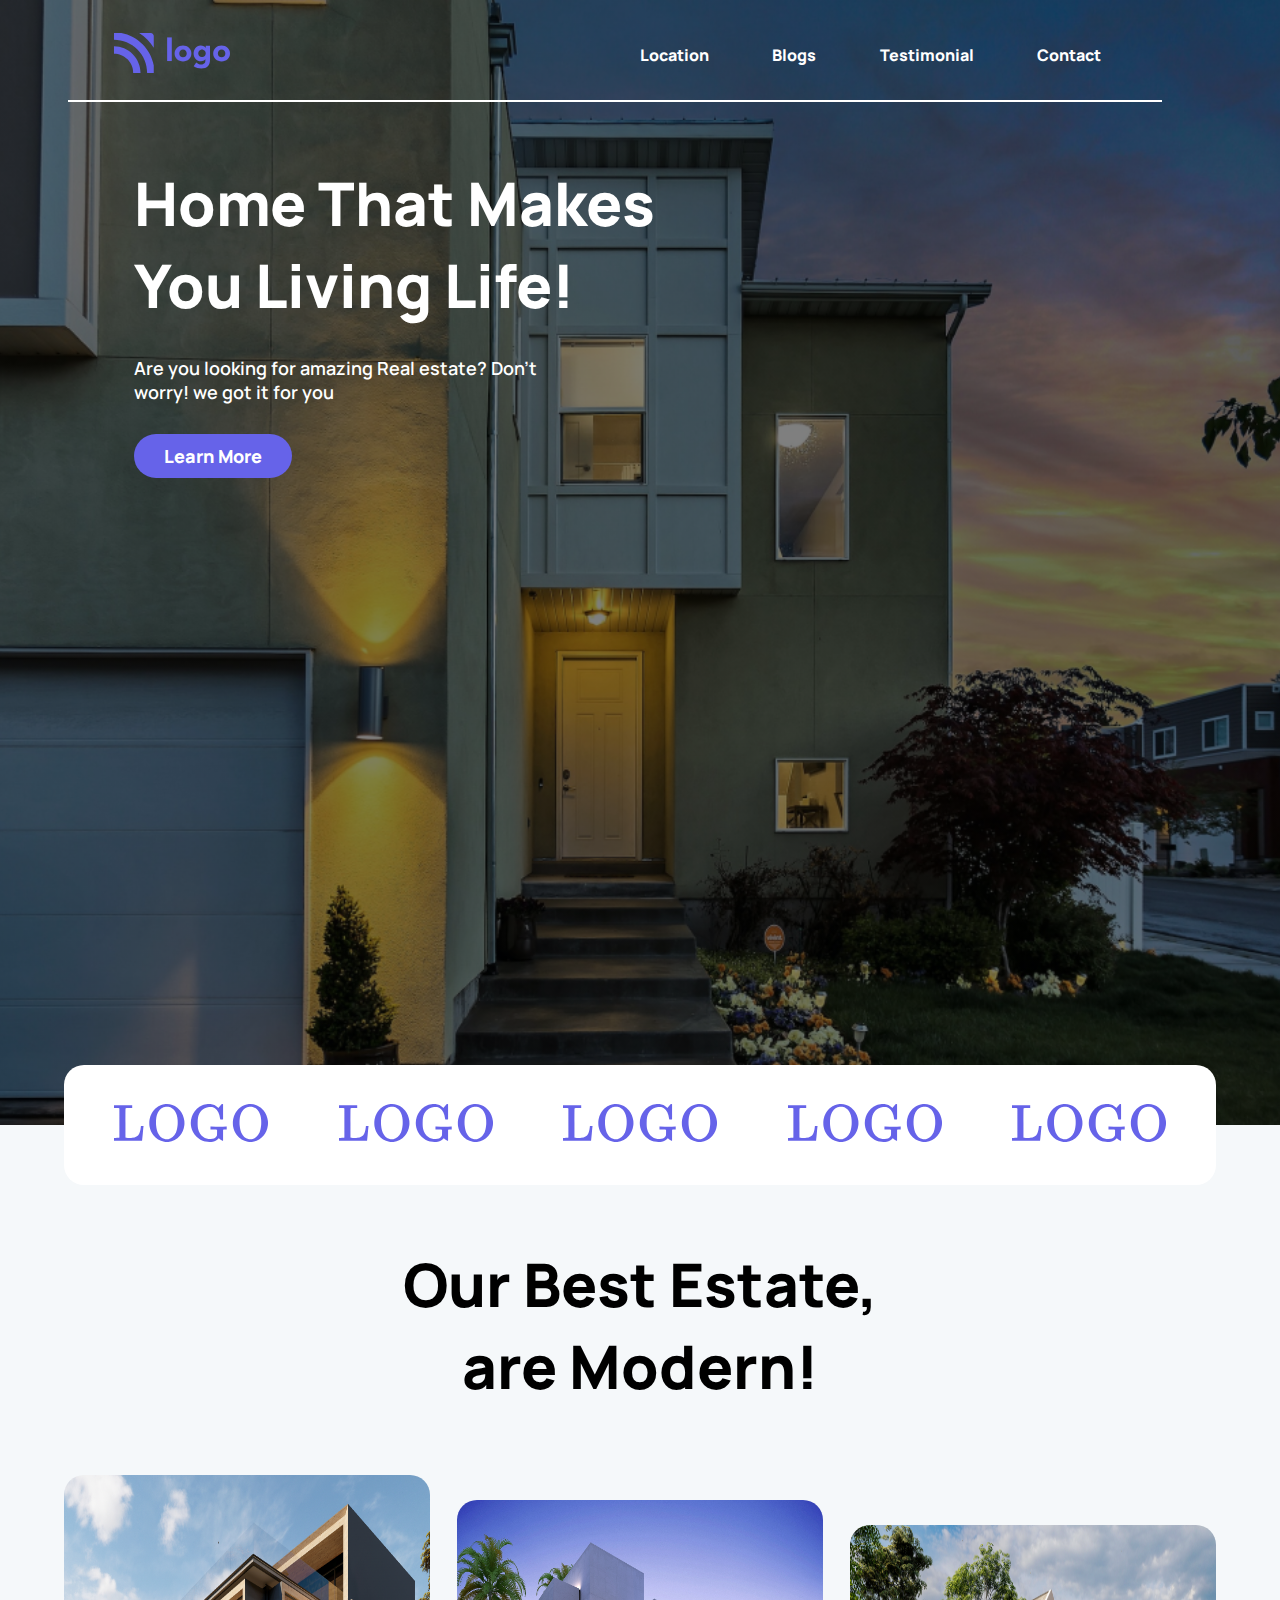
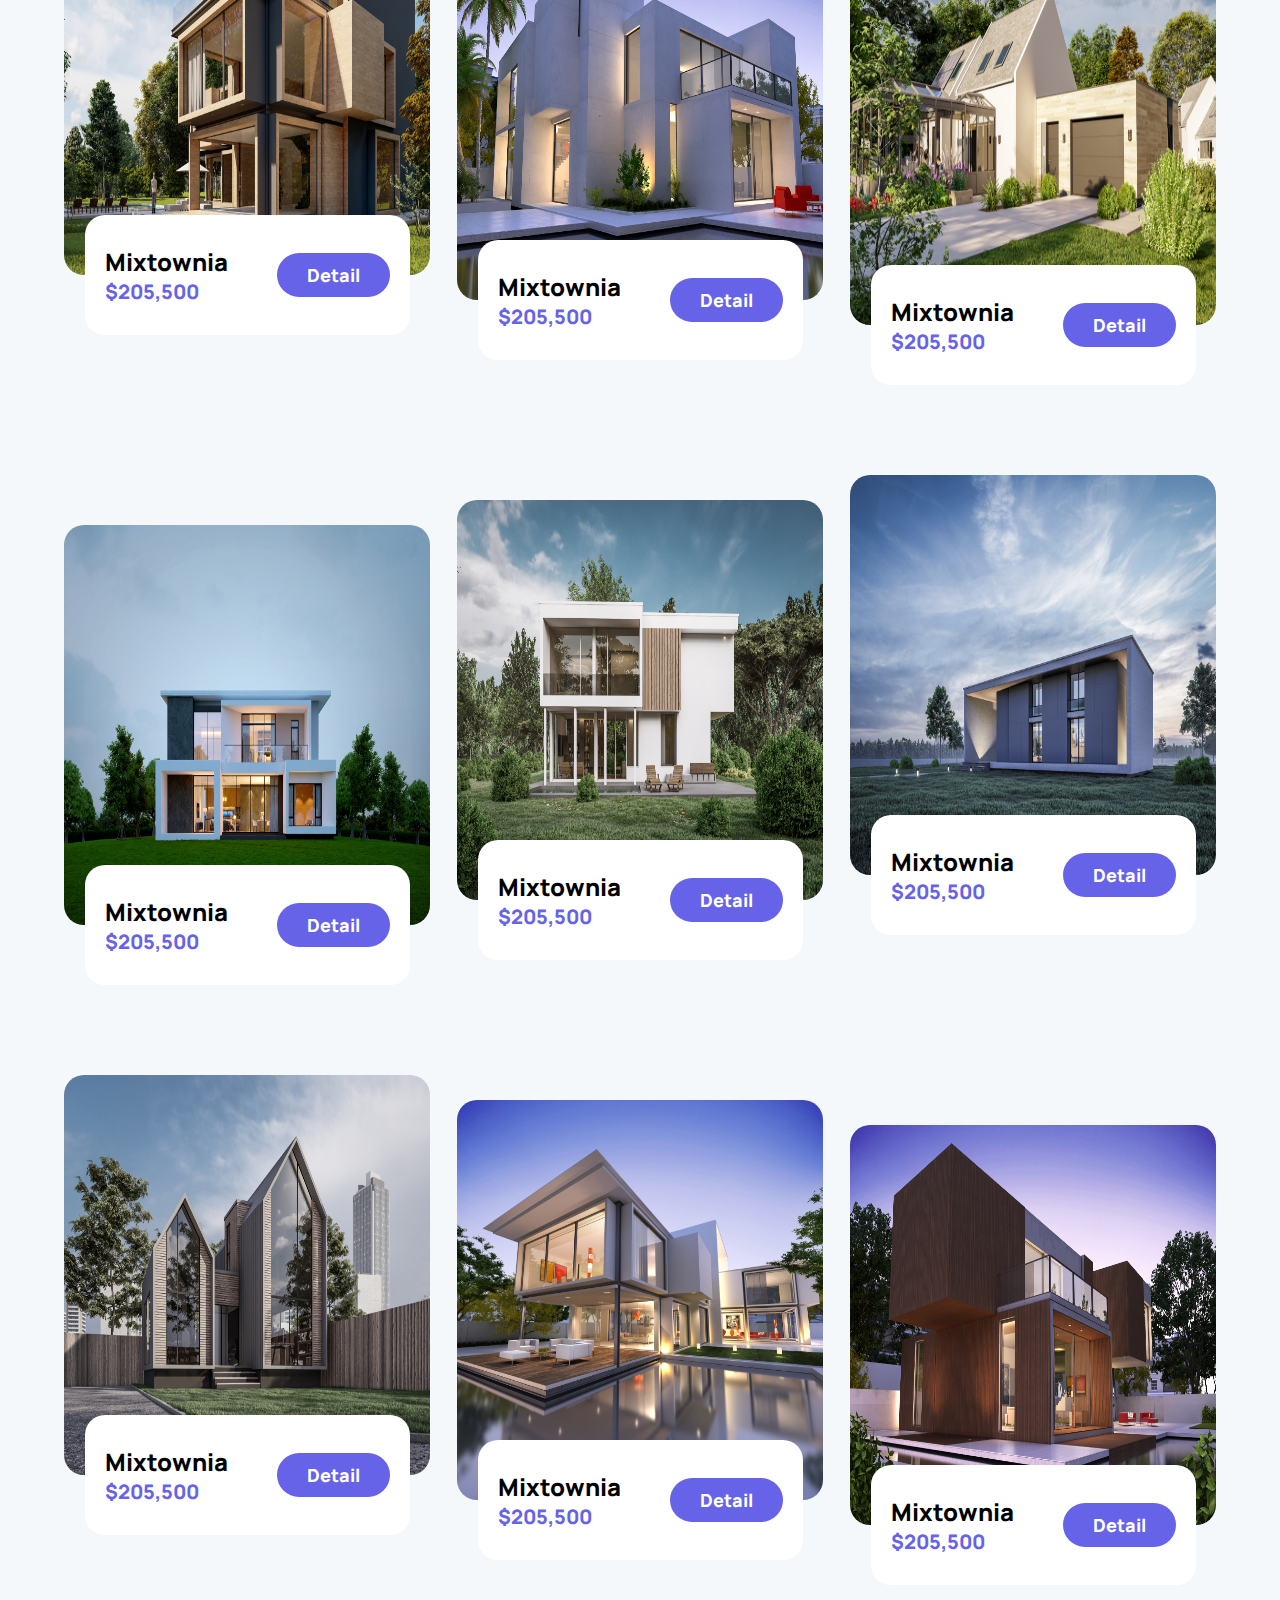
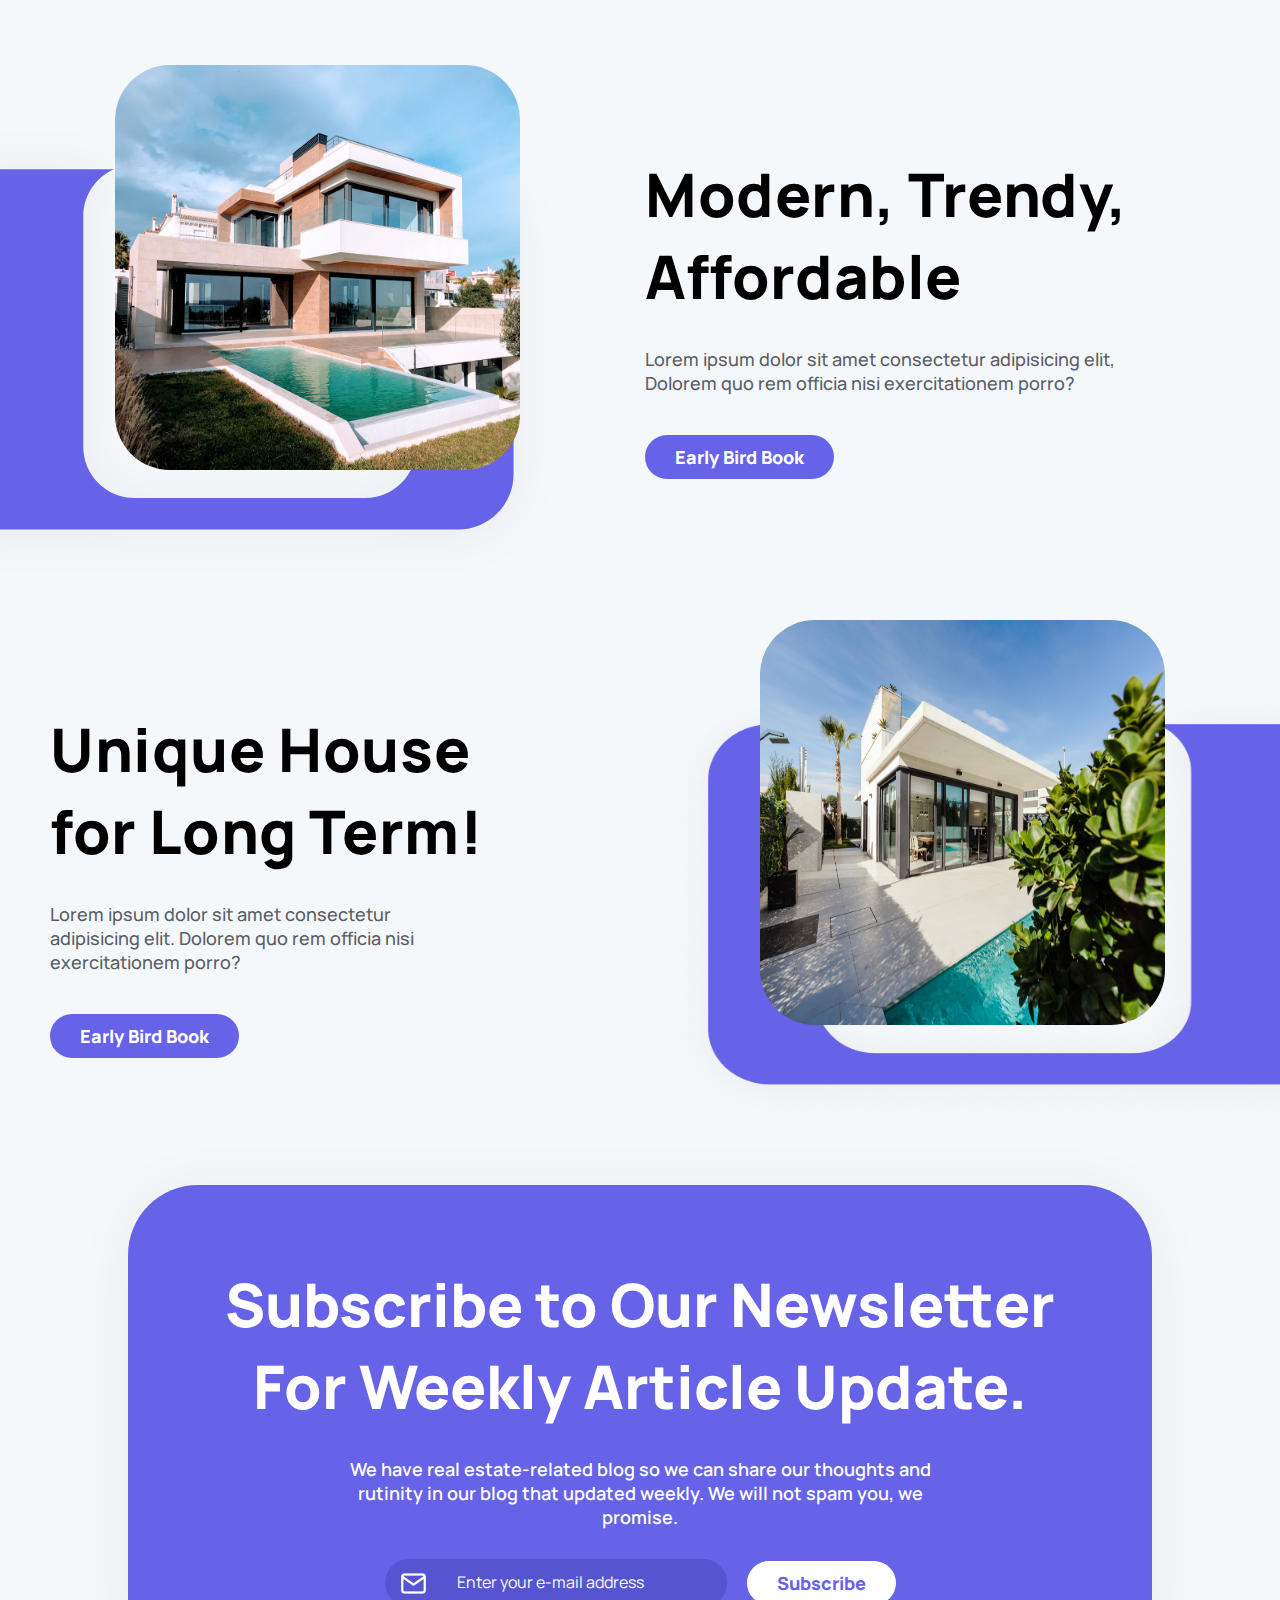
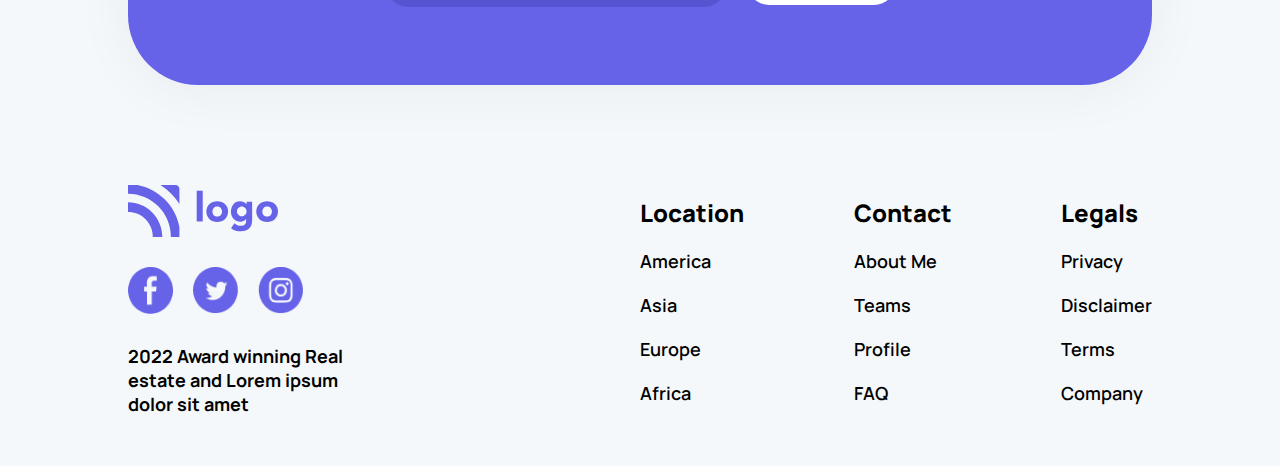
==== index.html @ 43ab2d6f "updated" ====
<!DOCTYPE html>
<html lang="en">
    <head>
        <meta charset="UTF-8" />
        <meta http-equiv="X-UA-Compatible" content="IE=edge" />
        <meta name="viewport" content="width=device-width, initial-scale=1.0" />
        <title>Real Estate</title>
        <!-- External CSS -->
        <link rel="stylesheet" href="./Assets/style.css" />
        <!-- Google Fonts -->
        <link rel="preconnect" href="https://fonts.googleapis.com" />
        <link rel="preconnect" href="https://fonts.gstatic.com" crossorigin />
        <link
            href="https://fonts.googleapis.com/css2?family=Manrope:wght@200;300;400;500;600;700;800&display=swap"
            rel="stylesheet"
        />
    </head>
    <body>
        <!-- Header -->
        <header>
            <div class="header-main">
                <!-- NAV -->
                <div class="nav-outer">
                    <nav>
                        <a href="#">
                            <img
                                class="logo"
                                src="./Assets/Images/Logo.svg"
                                alt="Logo"
                            />
                        </a>
                        <div></div>
                        <ul>
                            <li><a href="#">Location</a></li>
                            <li><a href="#">Blogs</a></li>
                            <li><a href="#">Testimonial</a></li>
                            <li><a href="#">Contact</a></li>
                        </ul>
                    </nav>
                    <div class="nav-underline"></div>
                </div>
                <!-- Hero -->
                <div class="hero">
                    <h1>Home That Makes You Living Life!</h1>
                    <p>
                        Are you looking for amazing Real estate? Don't worry! we
                        got it for you
                    </p>
                    <button>Learn More</button>
                </div>
            </div>
        </header>
        <!-- LOGOS -->
        <section class="logos">
            <ul>
                <li>
                    <a href="#"
                        ><img src="./Assets/Images/logoName.svg" alt="Logos"
                    /></a>
                </li>
                <li>
                    <a href="#"
                        ><img src="./Assets/Images/logoName.svg" alt="Logos"
                    /></a>
                </li>
                <li>
                    <a href="#"
                        ><img src="./Assets/Images/logoName.svg" alt="Logos"
                    /></a>
                </li>
                <li>
                    <a href="#"
                        ><img src="./Assets/Images/logoName.svg" alt="Logos"
                    /></a>
                </li>
                <li>
                    <a href="#"
                        ><img src="./Assets/Images/logoName.svg" alt="Logos"
                    /></a>
                </li>
            </ul>
        </section>
        <!-- Main ADs -->
        <section class="ads">
            <div class="ads-main">
                <div class="ads-main-heading">
                    <h1>Our Best Estate,<br />are Modern!</h1>
                </div>
            </div>
            <!-- Cards -->
            <div class="cards">
                <div class="card card1">
                    <img
                        src="./Assets/Images/cardImage1.png"
                        alt="cardImage1.png"
                    />
                    <div class="card-details">
                        <div>
                            <h3>Mixtownia</h3>
                            <p>$205,500</p>
                        </div>
                        <button>Detail</button>
                    </div>
                </div>
                <div class="card card2">
                    <img
                        src="./Assets/Images/cardImage2.png"
                        alt="cardImage2.png"
                    />
                    <div class="card-details">
                        <div>
                            <h3>Mixtownia</h3>
                            <p>$205,500</p>
                        </div>
                        <button>Detail</button>
                    </div>
                </div>
                <div class="card card3">
                    <img
                        src="./Assets/Images/cardImage3.png"
                        alt="cardImage3.png"
                    />
                    <div class="card-details">
                        <div>
                            <h3>Mixtownia</h3>
                            <p>$205,500</p>
                        </div>
                        <button>Detail</button>
                    </div>
                </div>
                <div class="card card3">
                    <img
                        src="./Assets/Images/cardImage4.png"
                        alt="cardImage4.png"
                    />
                    <div class="card-details">
                        <div>
                            <h3>Mixtownia</h3>
                            <p>$205,500</p>
                        </div>
                        <button>Detail</button>
                    </div>
                </div>
                <div class="card card2">
                    <img
                        src="./Assets/Images/cardImage5.png"
                        alt="cardImage5.png"
                    />
                    <div class="card-details">
                        <div>
                            <h3>Mixtownia</h3>
                            <p>$205,500</p>
                        </div>
                        <button>Detail</button>
                    </div>
                </div>
                <div class="card card1">
                    <img
                        src="./Assets/Images/cardImage6.png"
                        alt="cardImage6.png"
                    />
                    <div class="card-details">
                        <div>
                            <h3>Mixtownia</h3>
                            <p>$205,500</p>
                        </div>
                        <button>Detail</button>
                    </div>
                </div>
                <div class="card card1">
                    <img
                        src="./Assets/Images/cardImage7.png"
                        alt="cardImage7.png"
                    />
                    <div class="card-details">
                        <div>
                            <h3>Mixtownia</h3>
                            <p>$205,500</p>
                        </div>
                        <button>Detail</button>
                    </div>
                </div>
                <div class="card card2">
                    <img
                        src="./Assets/Images/cardImage8.png"
                        alt="cardImage8.png"
                    />
                    <div class="card-details">
                        <div>
                            <h3>Mixtownia</h3>
                            <p>$205,500</p>
                        </div>
                        <button>Detail</button>
                    </div>
                </div>
                <div class="card card3">
                    <img
                        src="./Assets/Images/cardImage9.png"
                        alt="cardImage9.png"
                    />
                    <div class="card-details">
                        <div>
                            <h3>Mixtownia</h3>
                            <p>$205,500</p>
                        </div>
                        <button>Detail</button>
                    </div>
                </div>
            </div>
        </section>
        <!-- Early Bird Offers -->
        <section class="earlybird">
            <div class="feature1">
                <div>
                    <img
                        src="./Assets/Images/featureImageBg1.svg"
                        alt="featureImageBg1.svg"
                    />
                    <img
                        src="./Assets/Images/featuresImage1.png"
                        alt="featuresImage1.png"
                    />
                </div>
                <div>
                    <h1>Modern, Trendy, Affordable</h1>
                    <p>
                        Lorem ipsum dolor sit amet consectetur adipisicing elit,
                        Dolorem quo rem officia nisi exercitationem porro?
                    </p>
                    <button>Early Bird Book</button>
                </div>
            </div>
            <div class="feature2">
                <div>
                    <h1>Unique House for Long Term!</h1>
                    <p>
                        Lorem ipsum dolor sit amet consectetur adipisicing elit.
                        Dolorem quo rem officia nisi exercitationem porro?
                    </p>
                    <button>Early Bird Book</button>
                </div>
                <div>
                    <img
                        src="./Assets/Images/featureImageBg2.png"
                        alt="featureImageBg2.png"
                    />
                    <img
                        src="./Assets/Images/featuresImage2.png"
                        alt="featuresImage2.png"
                    />
                </div>
            </div>
        </section>
        <!-- Newsletter -->
        <section class="newsletter">
            <div class="newsletter-main">
                <h1>
                    Subscribe to Our Newsletter <br />For Weekly Article Update.
                </h1>
                <p>
                    We have real estate-related blog so we can share our
                    thoughts and rutinity in our blog that updated weekly. We
                    will not spam you, we promise.
                </p>
                <div class="newsletter-input">
                    <form action="#">
                        <div class="email-input">
                            <img
                                src="./Assets/Images/mail.png"
                                alt="mail.png"
                            />
                            <input
                                type="email"
                                placeholder="Enter your e-mail address"
                            />
                        </div>
                        <button>Subscribe</button>
                    </form>
                </div>
            </div>
        </section>
        <!-- Footer -->
        <footer>
            <div class="footer-main">
                <div class="footer-left">
                    <img src="./Assets/Images/Logo.svg" alt="logo.svg" />
                    <div class="social">
                        <img src="./Assets/Images/facebook.png" alt="facebook.png" />
                        <img src="./Assets/Images/twitter.png" alt="twitter.png" />
                        <img src="./Assets/Images/instagram.png" alt="instagram.png" />
                    </div>
                    <p>2022 Award winning Real estate and Lorem ipsum dolor sit amet</p>
                </div>
                <div class="footer-right">
                    <div class="footer-links">
                        <ul>
                            <li><a href="#">Location</a></li>
                            <li><a href="#">America</a></li>
                            <li><a href="#">Asia</a></li>
                            <li><a href="#">Europe</a></li>
                            <li><a href="#">Africa</a></li>
                        </ul>
                    </div>

                    <div class="footer-links">
                        <ul>
                            <li><a href="#">Contact</a></li>
                            <li><a href="#">About Me</a></li>
                            <li><a href="#">Teams</a></li>
                            <li><a href="#">Profile</a></li>
                            <li><a href="#">FAQ</a></li>
                        </ul>
                    </div>

                    <div class="footer-links">
                        <ul>
                            <li><a href="#">Legals</a></li>
                            <li><a href="#">Privacy</a></li>
                            <li><a href="#">Disclaimer</a></li>
                            <li><a href="#">Terms</a></li>
                            <li><a href="#">Company</a></li>
                        </ul>
                    </div>
                </div>
            </div>
        </footer>
    </body>
</html>
---- Assets/style.css ----
* {
    margin: 0;
    padding: 0;
    box-sizing: border-box;
    font-family: "Manrope";
}

/*******************
***** Defaults *****
*******************/

a {
    text-decoration: none;
}

li {
    list-style: none;
}

/*******************
****** Header ******
*******************/

header {
    background-image: linear-gradient(rgba(0, 0, 0, 0.5), rgba(0, 0, 0, 0.5)),
        url("./Images/mainBackground.png");
    background-position: center;
    background-size: cover;
    height: 125vh;
    display: flex;
    flex-direction: column;
    align-items: center;
}

.header-main {
    width: 90vw;
    height: 100%;
}

/*******************
******* NAV *******
*******************/

.nav-outer {
    display: flex;
    flex-direction: column;
    align-items: center;
    justify-content: space-between;
}

nav {
    width: 100%;
    height: 10vh;
    display: flex;
    align-items: center;
    justify-content: space-between;
    margin-top: 10px;
}

nav .logo {
    height: 40px;
    padding-left: 50px;
}

nav ul {
    display: flex;
    align-items: center;
    justify-content: space-between;
    width: 40%;
    margin-right: 10%;
}

nav ul li {
    font-weight: 900;
}

nav ul li a {
    color: #fff;
}

.nav-underline {
    background-color: #fff;
    height: 2px;
    width: 95%;
    margin-right: 50px;
}

/*******************
******* HERO *******
*******************/

.hero {
    margin-left: 70px;
    width: 550px;
    margin-top: 60px;
}

.hero h1 {
    font-size: 60px;
    font-weight: 800;
    color: #fff;
}

.hero p {
    font-size: 18px;
    width: 75%;
    margin: 30px 0px;
    font-weight: 600;
    color: #fff;
}

.hero button {
    background: #6663e9;
    border: none;
    border-radius: 30px;
    padding: 10px 30px;
    color: #ffffff;
    font-weight: 800;
    font-size: 18px;
}

/*******************
******* LOGOS ******
*******************/

.logos {
    width: 100%;
    display: flex;
    flex-direction: column;
    align-items: center;
}

.logos ul {
    display: flex;
    align-items: center;
    justify-content: space-between;
    width: 90%;
    height: 120px;
    background-color: #fff;
    margin: -60px 0px;
    padding: 0px 50px;
    border-radius: 20px;
}

/*******************
***** Main ADs *****
*******************/

.ads {
    width: 100%;
    background-color: #f5f8fa;
    display: flex;
    flex-direction: column;
    align-items: center;
}

.ads-main {
    width: 97%;
}

.ads-main-heading {
    width: 100%;
    height: 400px;
    display: flex;
    flex-direction: column;
    align-items: center;
    justify-content: center;
}

.ads-main-heading h1 {
    color: #000;
    font-size: 60px;
    text-align: center;
    font-weight: 800;
}

/*******************
******* Cards ******
*******************/

.cards {
    width: 90%;
    display: flex;
    align-items: center;
    justify-content: space-between;
    flex-wrap: wrap;
}

.card {
    width: 400px;
    height: 600px;
    display: flex;
    flex: 0 0 calc(33.33% - 20px);
    flex-direction: column;
    align-items: center;
}

.card img {
    width: 366px;
    height: 400px;
    border-radius: 20px;
}

.card-details {
    width: 325px;
    height: 120px;
    display: flex;
    align-items: center;
    justify-content: space-between;
    background-color: #fff;
    border-radius: 20px;
    padding: 0px 20px;
    margin-top: -60px;
}

.card-details div h3 {
    color: #000;
    font-size: 24px;
    font-weight: 800;
}

.card-details div p {
    color: #6663e9;
    font-size: 20px;
    font-weight: 800;
}

.card-details button {
    background: #6663e9;
    border: none;
    border-radius: 30px;
    padding: 10px 30px;
    color: #ffffff;
    font-weight: 800;
    font-size: 18px;
}

.card1 {
    margin-top: -100px;
}

.card2 {
    margin-top: -50px;
}

.card3 {
    margin-top: 0px;
}

/**********************
** Early Bird Offers ** 
**********************/

.earlybird {
    width: 100%;
    background-color: #f5f8fa;
}

.feature1 {
    margin-bottom: 100px;
}

.feature1,
.feature2 {
    display: flex;
    align-items: center;
    justify-content: space-between;
}

.feature1 div:first-child {
    display: flex;
    align-items: center;
}

.feature1 img:first-child {
    width: 725px;
    height: 455px;
    margin-left: -80px;
}

.feature1 img:last-child {
    width: 405px;
    height: 405px;
    position: absolute;
    left: 115px;
    margin-top: -170px;
    border-radius: 55px;
}

.feature1 div:last-child {
    width: 50%;
    height: 400px;
}

.feature1 h1,
p,
button,
.feature2 h1,
p,
button {
    color: #000;
}

.feature1 h1,
.feature2 h1 {
    font-size: 60px;
    font-weight: 800;
    letter-spacing: 0.01em;
    margin-bottom: 30px;
}

.feature1 p,
.feature2 p {
    font-weight: 500;
    font-size: 18px;
    color: #585c65;
    margin-bottom: 40px;
    width: 80%;
}

.feature1 button,
.feature2 button {
    background: #6663e9;
    border: none;
    border-radius: 30px;
    padding: 10px 30px;
    color: #ffffff;
    font-weight: 800;
    font-size: 18px;
}

.feature2 div:first-child {
    width: 40%;
    height: 400px;
    margin-left: 50px;
}

.feature2 div:last-child {
    display: flex;
    align-items: center;
}

.feature2 img:first-child {
    width: 625px;
    height: 455px;
}

.feature2 img:last-child {
    width: 405px;
    height: 405px;
    position: absolute;
    right: 115px;
    margin-top: -170px;
    border-radius: 55px;
}

/**********************
***** Newsletter ****** 
**********************/

.newsletter {
    background: #f5f8fa;
    width: 100%;
    display: flex;
    flex-direction: column;
    align-items: center;
    justify-content: center;
}

.newsletter-main {
    margin: 50px 0px;
    background-color: #6663e9;
    display: flex;
    flex-direction: column;
    align-items: center;
    justify-content: center;
    gap: 30px;
    text-align: center;
    border-radius: 70px;
    box-shadow: 0px 4px 60px rgba(0, 0, 0, 0.05);
    height: 500px;
    width: 80%;
}

.newsletter-main h1 {
    font-weight: 800;
    font-size: 60px;
    color: #fff;
}

.newsletter-main p {
    font-weight: 600;
    font-size: 18px;
    width: 58%;
    color: #fff;
}

.newsletter-input form {
    display: flex;
    align-items: center;
    justify-content: center;
    gap: 20px;
}

.email-input {
    display: flex;
    align-items: center;
    justify-content: center;
    background-color: transparent;
    border: none;
    background: #5654d1;
    border-radius: 30px;
}

.email-input img {
    margin-left: 15px;
}

.email-input input {
    padding: 15px 30px;
    width: 300px;
    background: #5654d1;
    border: none;
    border-radius: 0 30px 30px 0;
}

.email-input input::placeholder {
    color: #fff;
    font-size: 16px;
}

.newsletter-input form button {
    background: #ffffff;
    border: none;
    border-radius: 30px;
    padding: 10px 30px;
    color: #6663e9;
    font-weight: 800;
    font-size: 18px;
}

/******************
***** Footer ****** 
******************/

footer {
    width: 100%;
    background-color: #f5f8fa;
    display: flex;
    flex-direction: column;
    align-items: center;
    padding: 50px 0px;
}

.footer-main {
    width: 80%;
    display: flex;
    align-items: center;
    justify-content: space-between;
}

.footer-left {
    display: flex;
    flex-direction: column;
    gap: 30px;
    width: 40%;
}

.footer-left > img {
    width: 150px;
}

.social {
    display: flex;
    gap: 20px;
}

.social img {
    width: 45px;
}

.footer-left p {
    font-weight: 700;
    font-size: 18px;
    width: 58%;
}

.footer-right {
    display: flex;
    align-items: center;
    justify-content: space-between;
    width: 50%;
}

.footer-links ul {
    display: flex;
    flex-direction: column;
    gap: 20px;
}

.footer-links ul li {
    font-weight: 600;
    font-size: 18px;
}

.footer-links ul li:first-child {
    font-weight: 900;
    font-size: 24px;
}

.footer-links ul li a {
    color: #000;
}
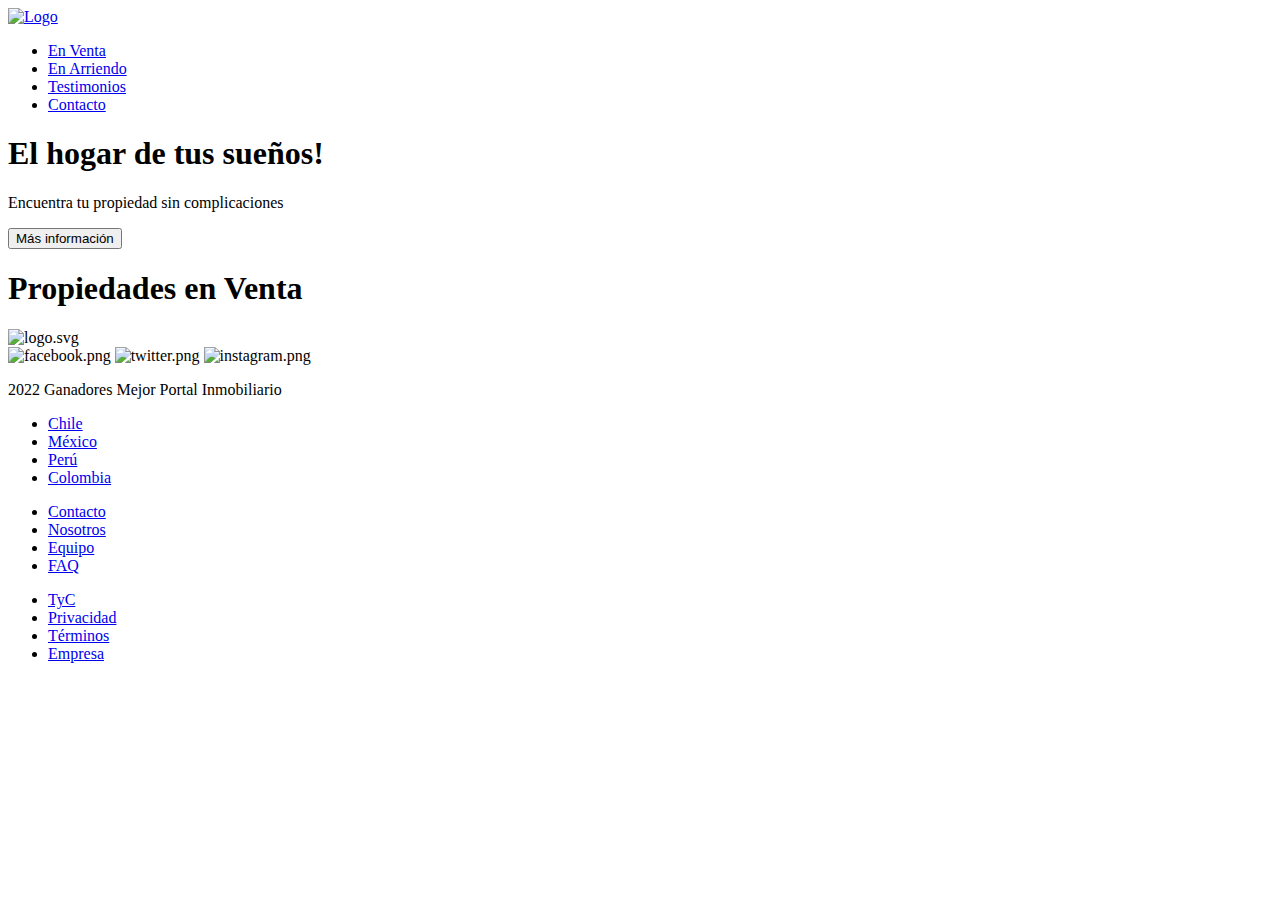
==== commit ff865f90: "first commit" ====
--- a/index.html
+++ b/index.html
@@ -4,325 +4,99 @@
         <meta charset="UTF-8" />
         <meta http-equiv="X-UA-Compatible" content="IE=edge" />
         <meta name="viewport" content="width=device-width, initial-scale=1.0" />
-        <title>Real Estate</title>
-        <!-- External CSS -->
-        <link rel="stylesheet" href="./Assets/style.css" />
-        <!-- Google Fonts -->
+        <title>Portal Inmobiliario</title>
+        <link rel="stylesheet" href="./assets/style.css" />
         <link rel="preconnect" href="https://fonts.googleapis.com" />
         <link rel="preconnect" href="https://fonts.gstatic.com" crossorigin />
-        <link
-            href="https://fonts.googleapis.com/css2?family=Manrope:wght@200;300;400;500;600;700;800&display=swap"
-            rel="stylesheet"
-        />
+        <link  href="https://fonts.googleapis.com/css2?family=Manrope:wght@200;300;400;500;600;700;800&display=swap" rel="stylesheet"/>
+        <script src="https://kit.fontawesome.com/7d8f0342dc.js" crossorigin="anonymous"></script>
     </head>
     <body>
-        <!-- Header -->
         <header>
             <div class="header-main">
-                <!-- NAV -->
                 <div class="nav-outer">
                     <nav>
                         <a href="#">
                             <img
                                 class="logo"
-                                src="./Assets/Images/Logo.svg"
+                                src="./assets/img/Logo.svg"
                                 alt="Logo"
                             />
                         </a>
                         <div></div>
                         <ul>
-                            <li><a href="#">Location</a></li>
-                            <li><a href="#">Blogs</a></li>
-                            <li><a href="#">Testimonial</a></li>
-                            <li><a href="#">Contact</a></li>
+                            <li><a href="#">En Venta</a></li>
+                            <li><a href="#">En Arriendo</a></li>
+                            <li><a href="#">Testimonios</a></li>
+                            <li><a href="#">Contacto</a></li>
                         </ul>
                     </nav>
                     <div class="nav-underline"></div>
                 </div>
-                <!-- Hero -->
                 <div class="hero">
-                    <h1>Home That Makes You Living Life!</h1>
+                    <h1>El hogar de tus sueños!</h1>
                     <p>
-                        Are you looking for amazing Real estate? Don't worry! we
-                        got it for you
+                        Encuentra tu propiedad sin complicaciones
                     </p>
-                    <button>Learn More</button>
+                    <button>Más información</button>
                 </div>
             </div>
-        </header>
-        <!-- LOGOS -->
-        <section class="logos">
-            <ul>
-                <li>
-                    <a href="#"
-                        ><img src="./Assets/Images/logoName.svg" alt="Logos"
-                    /></a>
-                </li>
-                <li>
-                    <a href="#"
-                        ><img src="./Assets/Images/logoName.svg" alt="Logos"
-                    /></a>
-                </li>
-                <li>
-                    <a href="#"
-                        ><img src="./Assets/Images/logoName.svg" alt="Logos"
-                    /></a>
-                </li>
-                <li>
-                    <a href="#"
-                        ><img src="./Assets/Images/logoName.svg" alt="Logos"
-                    /></a>
-                </li>
-                <li>
-                    <a href="#"
-                        ><img src="./Assets/Images/logoName.svg" alt="Logos"
-                    /></a>
-                </li>
-            </ul>
-        </section>
-        <!-- Main ADs -->
+        </header> 
         <section class="ads">
             <div class="ads-main">
                 <div class="ads-main-heading">
-                    <h1>Our Best Estate,<br />are Modern!</h1>
+                    <h1>Propiedades en Venta</h1>
                 </div>
             </div>
-            <!-- Cards -->
             <div class="cards">
-                <div class="card card1">
-                    <img
-                        src="./Assets/Images/cardImage1.png"
-                        alt="cardImage1.png"
-                    />
-                    <div class="card-details">
-                        <div>
-                            <h3>Mixtownia</h3>
-                            <p>$205,500</p>
-                        </div>
-                        <button>Detail</button>
+                    <div id="properties-container" class="properties-container">
+                        <!-- Las tarjetas se insertan aquí de forma dinámica por JavaScript -->
                     </div>
-                </div>
-                <div class="card card2">
-                    <img
-                        src="./Assets/Images/cardImage2.png"
-                        alt="cardImage2.png"
-                    />
-                    <div class="card-details">
-                        <div>
-                            <h3>Mixtownia</h3>
-                            <p>$205,500</p>
-                        </div>
-                        <button>Detail</button>
-                    </div>
-                </div>
-                <div class="card card3">
-                    <img
-                        src="./Assets/Images/cardImage3.png"
-                        alt="cardImage3.png"
-                    />
-                    <div class="card-details">
-                        <div>
-                            <h3>Mixtownia</h3>
-                            <p>$205,500</p>
-                        </div>
-                        <button>Detail</button>
-                    </div>
-                </div>
-                <div class="card card3">
-                    <img
-                        src="./Assets/Images/cardImage4.png"
-                        alt="cardImage4.png"
-                    />
-                    <div class="card-details">
-                        <div>
-                            <h3>Mixtownia</h3>
-                            <p>$205,500</p>
-                        </div>
-                        <button>Detail</button>
-                    </div>
-                </div>
-                <div class="card card2">
-                    <img
-                        src="./Assets/Images/cardImage5.png"
-                        alt="cardImage5.png"
-                    />
-                    <div class="card-details">
-                        <div>
-                            <h3>Mixtownia</h3>
-                            <p>$205,500</p>
-                        </div>
-                        <button>Detail</button>
-                    </div>
-                </div>
-                <div class="card card1">
-                    <img
-                        src="./Assets/Images/cardImage6.png"
-                        alt="cardImage6.png"
-                    />
-                    <div class="card-details">
-                        <div>
-                            <h3>Mixtownia</h3>
-                            <p>$205,500</p>
-                        </div>
-                        <button>Detail</button>
-                    </div>
-                </div>
-                <div class="card card1">
-                    <img
-                        src="./Assets/Images/cardImage7.png"
-                        alt="cardImage7.png"
-                    />
-                    <div class="card-details">
-                        <div>
-                            <h3>Mixtownia</h3>
-                            <p>$205,500</p>
-                        </div>
-                        <button>Detail</button>
-                    </div>
-                </div>
-                <div class="card card2">
-                    <img
-                        src="./Assets/Images/cardImage8.png"
-                        alt="cardImage8.png"
-                    />
-                    <div class="card-details">
-                        <div>
-                            <h3>Mixtownia</h3>
-                            <p>$205,500</p>
-                        </div>
-                        <button>Detail</button>
-                    </div>
-                </div>
-                <div class="card card3">
-                    <img
-                        src="./Assets/Images/cardImage9.png"
-                        alt="cardImage9.png"
-                    />
-                    <div class="card-details">
-                        <div>
-                            <h3>Mixtownia</h3>
-                            <p>$205,500</p>
-                        </div>
-                        <button>Detail</button>
-                    </div>
-                </div>
-            </div>
-        </section>
-        <!-- Early Bird Offers -->
-        <section class="earlybird">
-            <div class="feature1">
-                <div>
-                    <img
-                        src="./Assets/Images/featureImageBg1.svg"
-                        alt="featureImageBg1.svg"
-                    />
-                    <img
-                        src="./Assets/Images/featuresImage1.png"
-                        alt="featuresImage1.png"
-                    />
-                </div>
-                <div>
-                    <h1>Modern, Trendy, Affordable</h1>
-                    <p>
-                        Lorem ipsum dolor sit amet consectetur adipisicing elit,
-                        Dolorem quo rem officia nisi exercitationem porro?
-                    </p>
-                    <button>Early Bird Book</button>
-                </div>
-            </div>
-            <div class="feature2">
-                <div>
-                    <h1>Unique House for Long Term!</h1>
-                    <p>
-                        Lorem ipsum dolor sit amet consectetur adipisicing elit.
-                        Dolorem quo rem officia nisi exercitationem porro?
-                    </p>
-                    <button>Early Bird Book</button>
-                </div>
-                <div>
-                    <img
-                        src="./Assets/Images/featureImageBg2.png"
-                        alt="featureImageBg2.png"
-                    />
-                    <img
-                        src="./Assets/Images/featuresImage2.png"
-                        alt="featuresImage2.png"
-                    />
-                </div>
-            </div>
-        </section>
-        <!-- Newsletter -->
-        <section class="newsletter">
-            <div class="newsletter-main">
-                <h1>
-                    Subscribe to Our Newsletter <br />For Weekly Article Update.
-                </h1>
-                <p>
-                    We have real estate-related blog so we can share our
-                    thoughts and rutinity in our blog that updated weekly. We
-                    will not spam you, we promise.
-                </p>
-                <div class="newsletter-input">
-                    <form action="#">
-                        <div class="email-input">
-                            <img
-                                src="./Assets/Images/mail.png"
-                                alt="mail.png"
-                            />
-                            <input
-                                type="email"
-                                placeholder="Enter your e-mail address"
-                            />
-                        </div>
-                        <button>Subscribe</button>
-                    </form>
-                </div>
+
             </div>
         </section>
         <!-- Footer -->
         <footer>
             <div class="footer-main">
                 <div class="footer-left">
-                    <img src="./Assets/Images/Logo.svg" alt="logo.svg" />
+                    <img src="./assets/img/Logo.svg" alt="logo.svg" />
                     <div class="social">
-                        <img src="./Assets/Images/facebook.png" alt="facebook.png" />
-                        <img src="./Assets/Images/twitter.png" alt="twitter.png" />
-                        <img src="./Assets/Images/instagram.png" alt="instagram.png" />
+                        <img src="./assets/img/facebook.png" alt="facebook.png" />
+                        <img src="./assets/img/twitter.png" alt="twitter.png" />
+                        <img src="./assets/img/instagram.png" alt="instagram.png" />
                     </div>
-                    <p>2022 Award winning Real estate and Lorem ipsum dolor sit amet</p>
+                    <p>2022 Ganadores Mejor Portal Inmobiliario</p>
                 </div>
                 <div class="footer-right">
                     <div class="footer-links">
                         <ul>
-                            <li><a href="#">Location</a></li>
-                            <li><a href="#">America</a></li>
-                            <li><a href="#">Asia</a></li>
-                            <li><a href="#">Europe</a></li>
-                            <li><a href="#">Africa</a></li>
+                            <li><a href="#">Chile</a></li>
+                            <li><a href="#">México</a></li>
+                            <li><a href="#">Perú</a></li>
+                            <li><a href="#">Colombia</a></li>
                         </ul>
                     </div>
 
                     <div class="footer-links">
                         <ul>
-                            <li><a href="#">Contact</a></li>
-                            <li><a href="#">About Me</a></li>
-                            <li><a href="#">Teams</a></li>
-                            <li><a href="#">Profile</a></li>
+                            <li><a href="#">Contacto</a></li>
+                            <li><a href="#">Nosotros</a></li>
+                            <li><a href="#">Equipo</a></li>
                             <li><a href="#">FAQ</a></li>
                         </ul>
                     </div>
 
                     <div class="footer-links">
                         <ul>
-                            <li><a href="#">Legals</a></li>
-                            <li><a href="#">Privacy</a></li>
-                            <li><a href="#">Disclaimer</a></li>
-                            <li><a href="#">Terms</a></li>
-                            <li><a href="#">Company</a></li>
+                            <li><a href="#">TyC</a></li>
+                            <li><a href="#">Privacidad</a></li>
+                            <li><a href="#">Términos</a></li>
+                            <li><a href="#">Empresa</a></li>
                         </ul>
                     </div>
                 </div>
             </div>
         </footer>
+        <script src="./javascript.js"></script>
     </body>
 </html>
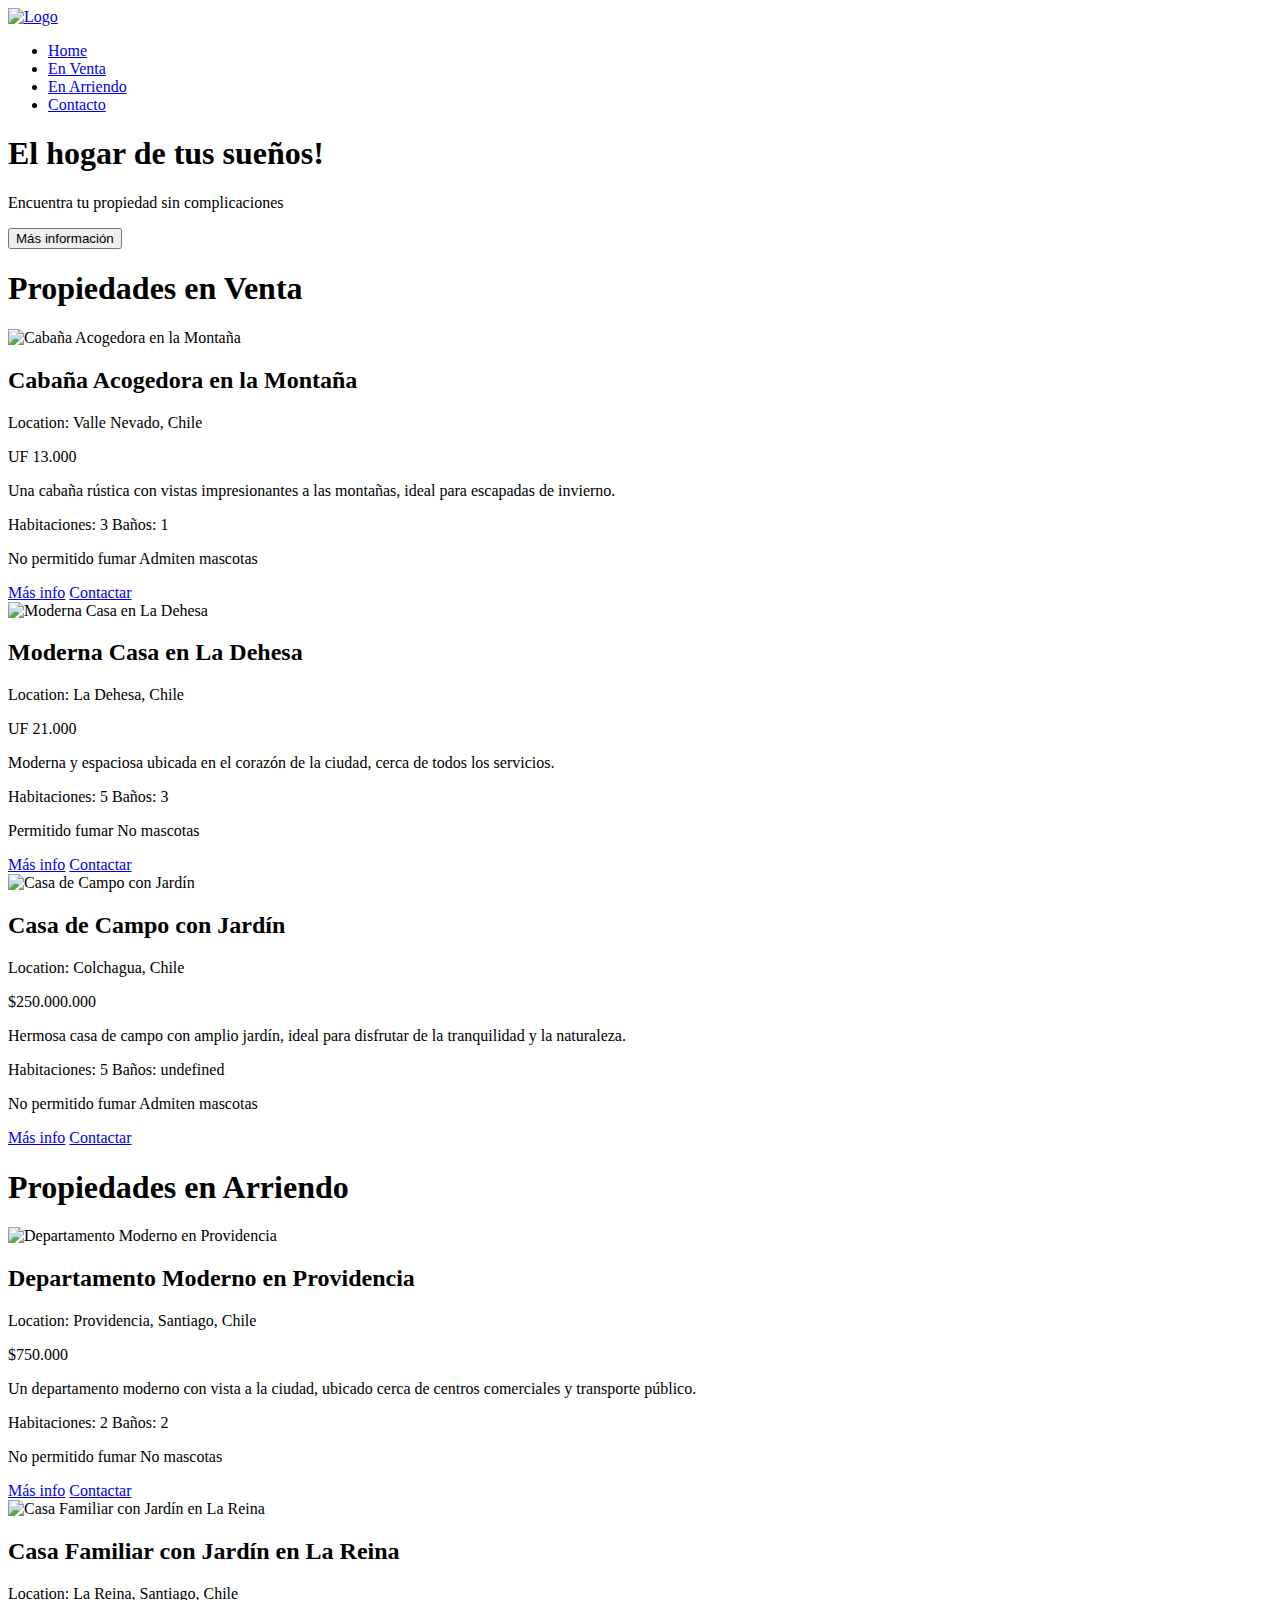
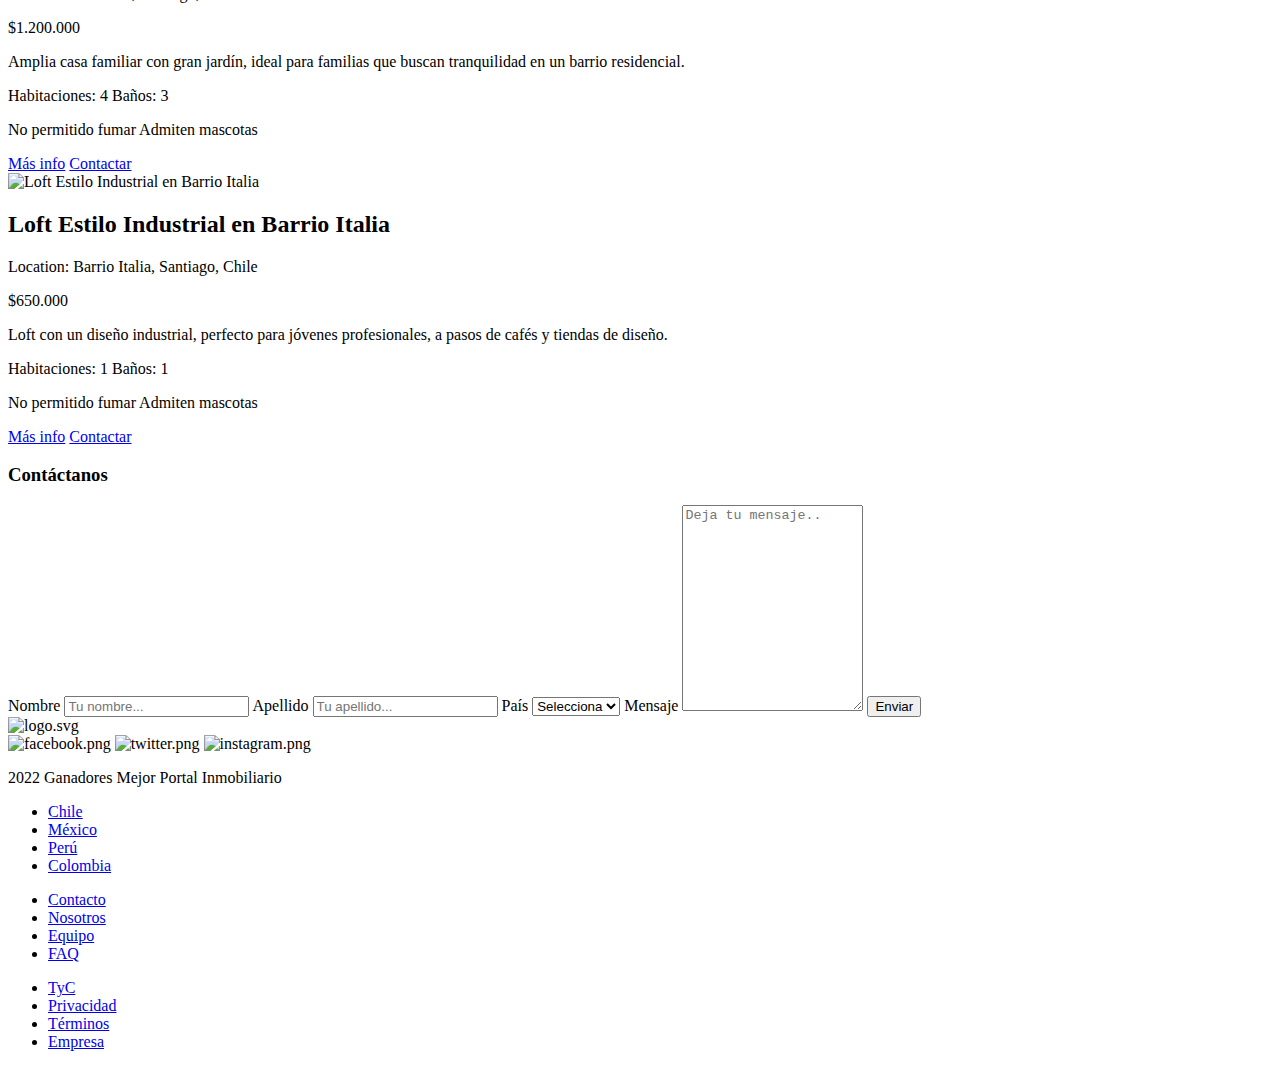
==== commit dac80ac0: "pestaña arriendo y venta" ====
--- a/index.html
+++ b/index.html
@@ -25,10 +25,10 @@
                         </a>
                         <div></div>
                         <ul>
-                            <li><a href="#">En Venta</a></li>
-                            <li><a href="#">En Arriendo</a></li>
-                            <li><a href="#">Testimonios</a></li>
-                            <li><a href="#">Contacto</a></li>
+                            <li><a href="#">Home</a></li>
+                            <li><a href="./propiedades_venta.html">En Venta</a></li>
+                            <li><a href="./propiedades_alquiler.html">En Arriendo</a></li>
+                            <li><a href="#contact-form">Contacto</a></li>
                         </ul>
                     </nav>
                     <div class="nav-underline"></div>
@@ -48,13 +48,52 @@
                     <h1>Propiedades en Venta</h1>
                 </div>
             </div>
-            <div class="cards">
+            <!-- Propiedades en venta -->
+                <div class="cards">
                     <div id="properties-container" class="properties-container">
-                        <!-- Las tarjetas se insertan aquí de forma dinámica por JavaScript -->
+                        <!-- Las top 3 tarjetas en venta se insertan aquí de forma dinámica por JavaScript -->
                     </div>
+                </div>
 
-            </div>
+            <!-- Propiedades en arriendo -->
+                <div class="ads-main-heading"> 
+                    <h1>Propiedades en Arriendo</h1>
+                </div>
+                <div class="cards">
+                    <div id="properties-container-rent" class="properties-container-rent">
+                        <!-- Las top 3 tarjetas de alquiler se insertan aquí de forma dinámica por JavaScript -->
+                    </div>
+                </div>
         </section>
+        <!-- Formulario -->
+        
+
+        <div class="contact-form" id="contact-form">
+            <h3>Contáctanos</h3>
+            <form>
+                <label for="fname">Nombre</label>
+                <input type="text" id="fname" name="firstname" placeholder="Tu nombre...">
+        
+                <label for="lname">Apellido</label>
+                <input type="text" id="lname" name="lastname" placeholder="Tu apellido...">
+        
+            <label for="country">País</label>
+            <select id="country" name="country">
+                <option value="">Selecciona</option>
+                <option value="cl">Chile</option>
+                <option value="mx">México</option>
+                <option value="usa">Colombia</option>
+                <option value="usa">Perú</option>
+            </select>
+        
+            <label for="subject">Mensaje</label>
+            <textarea id="subject" name="subject" placeholder="Deja tu mensaje.." style="height:200px"></textarea>
+        
+            <input type="submit" value="Enviar">
+          </form>
+        </div>
+        
+
         <!-- Footer -->
         <footer>
             <div class="footer-main">
